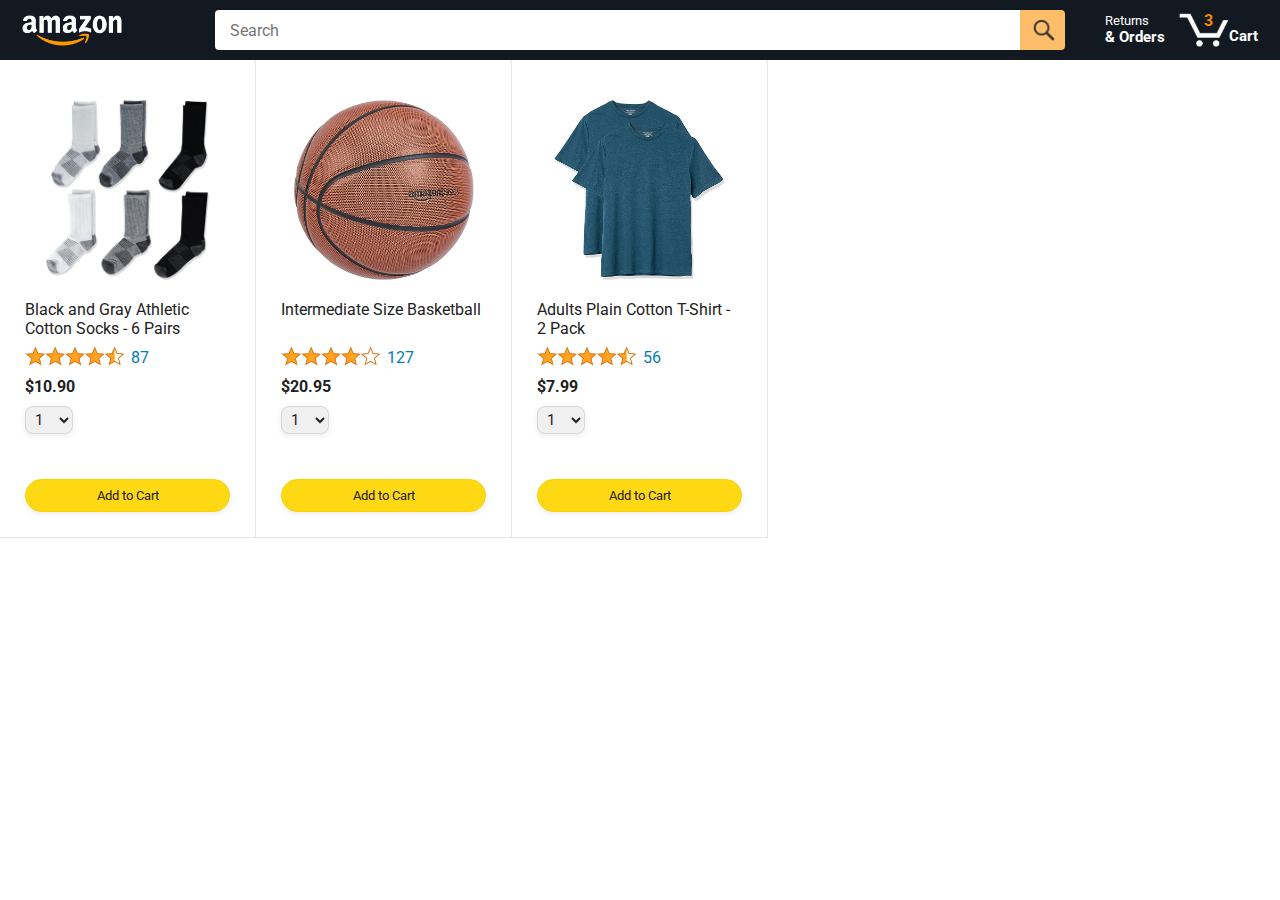
==== index.html @ 4aeb99c5 "fixed the paths" ====
<!DOCTYPE html>
<html>

<head>
  <title>Amazon Project</title>

  <!-- This code is needed for responsive design to work.
      (Responsive design = make the website look good on
      smaller screen sizes like a phone or a tablet). -->
  <meta name="viewport" content="width=device-width, initial-scale=1">

  <!-- Load a font called Roboto from Google Fonts. -->
  <link rel="preconnect" href="https://fonts.googleapis.com">
  <link rel="preconnect" href="https://fonts.gstatic.com" crossorigin>
  <link href="https://fonts.googleapis.com/css2?family=Roboto:wght@400;500;700&display=swap" rel="stylesheet">

  <!-- Here are the CSS files for this page. -->
  <link rel="stylesheet" href="styles/shared/general.css">
  <link rel="stylesheet" href="styles/shared/amazon-header.css">
  <link rel="stylesheet" href="styles/pages/amazon.css">
</head>

<body>
  <div class="amazon-header">
    <div class="amazon-header-left-section">
      <a href="index.html" class="header-link">
        <img class="amazon-logo" src="images/amazon-logo-white.png">
        <img class="amazon-mobile-logo" src="images/amazon-mobile-logo-white.png">
      </a>
    </div>

    <div class="amazon-header-middle-section">
      <input class="search-bar" type="text" placeholder="Search">

      <button class="search-button">
        <img class="search-icon" src="images/icons/search-icon.png">
      </button>
    </div>

    <div class="amazon-header-right-section">
      <a class="orders-link header-link" href="orders.html">
        <span class="returns-text">Returns</span>
        <span class="orders-text">& Orders</span>
      </a>

      <a class="cart-link header-link" href="checkout.html">
        <img class="cart-icon" src="images/icons/cart-icon.png">
        <div class="cart-quantity">3</div>
        <div class="cart-text">Cart</div>
      </a>
    </div>
  </div>

  <div class="main">
    <div class="products-grid">
      <div class="product-container">
        <div class="product-image-container">
          <img class="product-image" src="images/products/athletic-cotton-socks-6-pairs.jpg">
        </div>

        <div class="product-name limit-text-to-2-lines">
          Black and Gray Athletic Cotton Socks - 6 Pairs
        </div>

        <div class="product-rating-container">
          <img class="product-rating-stars" src="images/ratings/rating-45.png">
          <div class="product-rating-count link-primary">
            87
          </div>
        </div>

        <div class="product-price">
          $10.90
        </div>

        <div class="product-quantity-container">
          <select>
            <option selected value="1">1</option>
            <option value="2">2</option>
            <option value="3">3</option>
            <option value="4">4</option>
            <option value="5">5</option>
            <option value="6">6</option>
            <option value="7">7</option>
            <option value="8">8</option>
            <option value="9">9</option>
            <option value="10">10</option>
          </select>
        </div>

        <div class="product-spacer"></div>

        <div class="added-to-cart">
          <img src="images/icons/checkmark.png">
          Added
        </div>

        <button class="add-to-cart-button button-primary">
          Add to Cart
        </button>
      </div>

      <div class="product-container">
        <div class="product-image-container">
          <img class="product-image" src="images/products/intermediate-composite-basketball.jpg">
        </div>

        <div class="product-name limit-text-to-2-lines">
          Intermediate Size Basketball
        </div>

        <div class="product-rating-container">
          <img class="product-rating-stars" src="images/ratings/rating-40.png">
          <div class="product-rating-count link-primary">
            127
          </div>
        </div>

        <div class="product-price">
          $20.95
        </div>

        <div class="product-quantity-container">
          <select>
            <option selected value="1">1</option>
            <option value="2">2</option>
            <option value="3">3</option>
            <option value="4">4</option>
            <option value="5">5</option>
            <option value="6">6</option>
            <option value="7">7</option>
            <option value="8">8</option>
            <option value="9">9</option>
            <option value="10">10</option>
          </select>
        </div>

        <div class="product-spacer"></div>

        <div class="added-to-cart">
          <img src="images/icons/checkmark.png">
          Added
        </div>

        <button class="add-to-cart-button button-primary">
          Add to Cart
        </button>
      </div>

      <div class="product-container">
        <div class="product-image-container">
          <img class="product-image" src="images/products/adults-plain-cotton-tshirt-2-pack-teal.jpg">
        </div>

        <div class="product-name limit-text-to-2-lines">
          Adults Plain Cotton T-Shirt - 2 Pack
        </div>

        <div class="product-rating-container">
          <img class="product-rating-stars" src="images/ratings/rating-45.png">
          <div class="product-rating-count link-primary">
            56
          </div>
        </div>

        <div class="product-price">
          $7.99
        </div>

        <div class="product-quantity-container">
          <select>
            <option selected value="1">1</option>
            <option value="2">2</option>
            <option value="3">3</option>
            <option value="4">4</option>
            <option value="5">5</option>
            <option value="6">6</option>
            <option value="7">7</option>
            <option value="8">8</option>
            <option value="9">9</option>
            <option value="10">10</option>
          </select>
        </div>

        <div class="product-spacer"></div>

        <div class="added-to-cart">
          <img src="images/icons/checkmark.png">
          Added
        </div>

        <button class="add-to-cart-button button-primary">
          Add to Cart
        </button>
      </div>
    </div>
  </div>
</body>

</html>
---- styles/shared/general.css ----
body {
  font-family: Roboto, Arial;
  color: rgb(33, 33, 33);
  /* The <body> element has a default margin of 8px
     on all sides. This removes the default margins. */
  margin: 0;
}

/* <p> elements have a default margin on the top
   and bottom. This removes the default margins. */
p {
  margin: 0;
}

button {
  cursor: pointer;
}

select {
  cursor: pointer;
}

input, select, button {
  font-family: Roboto, Arial;
}

.button-primary {
  color: rgb(33, 33, 33);
  background-color: rgb(255, 216, 20);
  border: 1px solid rgb(252, 210, 0);
  border-radius: 8px;
  cursor: pointer;
  box-shadow: 0 2px 5px rgba(213, 217, 217, 0.5);
}

.button-primary:hover {
  background-color: rgb(247, 202, 0);
  border: 1px solid rgb(242, 194, 0);
}

.button-primary:active {
  background: rgb(255, 216, 20);
  border-color: rgb(252, 210, 0);
  box-shadow: none;
}

.button-secondary {
  color: rgb(33, 33, 33);
  background: white;
  border: 1px solid rgb(213, 217, 217);
  border-radius: 8px;
  cursor: pointer;
  box-shadow: 0 2px 5px rgba(213, 217, 217, 0.5);
}

.button-secondary:hover {
  background-color: rgb(247, 250, 250);
}

.button-secondary:active {
  background-color: rgb(237, 253, 255);
  box-shadow: none;
}

/* These styles will limit text to 2 lines. Anything
   beyond 2 lines will be replaced with "..."
   You can find this code by using an A.I. tool or by
   searching in Google.
   https://css-tricks.com/almanac/properties/l/line-clamp/ */
.limit-text-to-2-lines {
  display: -webkit-box;
  -webkit-line-clamp: 2;
  -webkit-box-orient: vertical;
  overflow: hidden;
}

.link-primary {
  color: rgb(1, 124, 182);
  cursor: pointer;
}

.link-primary:hover {
  color: rgb(196, 80, 0);
}

/* Styles for dropdown selectors. */
select {
  color: rgb(33, 33, 33);
  background-color: rgb(240, 240, 240);
  border: 1px solid rgb(213, 217, 217);
  border-radius: 8px;
  padding: 3px 5px;
  font-size: 15px;
  cursor: pointer;
  box-shadow: 0 2px 5px rgba(213, 217, 217, 0.5);
}

select:focus,
input:focus {
  outline: 2px solid rgb(255, 153, 0);
}
---- styles/shared/amazon-header.css ----
.amazon-header {
  background-color: rgb(19, 25, 33);
  color: white;
  padding-left: 15px;
  padding-right: 15px;

  display: flex;
  align-items: center;
  justify-content: space-between;

  position: fixed;
  top: 0;
  left: 0;
  right: 0;
  height: 60px;
}

.amazon-header-left-section {
  width: 180px;
}

@media (max-width: 800px) {
  .amazon-header-left-section {
    width: unset;
  }
}

.header-link {
  display: inline-block;
  padding: 6px;
  border-radius: 2px;
  cursor: pointer;
  text-decoration: none;
  border: 1px solid rgba(0, 0, 0, 0);
}

.header-link:hover {
  border: 1px solid white;
}

.amazon-logo {
  width: 100px;
  margin-top: 5px;
}

.amazon-mobile-logo {
  display: none;
}

@media (max-width: 575px) {
  .amazon-logo {
    display: none;
  }

  .amazon-mobile-logo {
    display: block;
    height: 35px;
    margin-top: 5px;
  }
}

.amazon-header-middle-section {
  flex: 1;
  max-width: 850px;
  margin-left: 10px;
  margin-right: 10px;
  display: flex;
}

.search-bar {
  flex: 1;
  width: 0;
  font-size: 16px;
  height: 38px;
  padding-left: 15px;
  border: none;
  border-top-left-radius: 4px;
  border-bottom-left-radius: 4px;
  border-top-right-radius: 0;
  border-bottom-right-radius: 0;
}

.search-button {
  background-color: rgb(254, 189, 105);
  border: none;
  width: 45px;
  height: 40px;
  border-top-right-radius: 4px;
  border-bottom-right-radius: 4px;
  flex-shrink: 0;
}

.search-icon {
  height: 22px;
  margin-left: 2px;
  margin-top: 3px;
}

.amazon-header-right-section {
  width: 180px;
  flex-shrink: 0;
  display: flex;
  justify-content: end;
}

.orders-link {
  color: white;
}

.returns-text {
  display: block;
  font-size: 13px;
}

.orders-text {
  display: block;
  font-size: 15px;
  font-weight: 700;
}

.cart-link {
  color: white;
  display: flex;
  align-items: center;
  position: relative;
}

.cart-icon {
  width: 50px;
}

.cart-text {
  margin-top: 12px;
  font-size: 15px;
  font-weight: 700;
}

.cart-quantity {
  color: rgb(240, 136, 4);
  font-size: 16px;
  font-weight: 700;

  position: absolute;
  top: 4px;
  left: 22px;
  
  width: 26px;
  text-align: center;
}
---- styles/pages/amazon.css ----
.main {
  margin-top: 60px;
}

.products-grid {
  display: grid;

  /* - In CSS Grid, 1fr means a column will take up the
       remaining space in the grid.
     - If we write 1fr 1fr ... 1fr; 8 times, this will
       divide the grid into 8 columns, each taking up an
       equal amount of the space.
     - repeat(8, 1fr); is a shortcut for repeating "1fr"
       8 times (instead of typing out "1fr" 8 times).
       repeat(...) is a special property that works with
       display: grid; */
  grid-template-columns: repeat(8, 1fr);
}

/* @media is used to create responsive design (making the
   website look good on any screen size). This @media
   means when the screen width is 2000px or less, we
   will divide the grid into 7 columns instead of 8. */
@media (max-width: 2000px) {
  .products-grid {
    grid-template-columns: repeat(7, 1fr);
  }
}

/* This @media means when the screen width is 1600px or
   less, we will divide the grid into 6 columns. */
@media (max-width: 1600px) {
  .products-grid {
    grid-template-columns: repeat(6, 1fr);
  }
}

@media (max-width: 1300px) {
  .products-grid {
    grid-template-columns: repeat(5, 1fr);
  }
}

@media (max-width: 1000px) {
  .products-grid {
    grid-template-columns: repeat(4, 1fr);
  }
}

@media (max-width: 800px) {
  .products-grid {
    grid-template-columns: repeat(3, 1fr);
  }
}

@media (max-width: 575px) {
  .products-grid {
    grid-template-columns: repeat(2, 1fr);
  }
}

@media (max-width: 450px) {
  .products-grid {
    grid-template-columns: 1fr;
  }
}

.product-container {
  padding-top: 40px;
  padding-bottom: 25px;
  padding-left: 25px;
  padding-right: 25px;

  border-right: 1px solid rgb(231, 231, 231);
  border-bottom: 1px solid rgb(231, 231, 231);

  display: flex;
  flex-direction: column;
}

.product-image-container {
  display: flex;
  justify-content: center;
  align-items: center;

  height: 180px;
  margin-bottom: 20px;
}

.product-image {
  /* Images will overflow their container by default. To
    prevent this, we set max-width and max-height to 100%
    so they stay inside their container. */
  max-width: 100%;
  max-height: 100%;
}

.product-name {
  height: 40px;
  margin-bottom: 5px;
}

.product-rating-container {
  display: flex;
  align-items: center;
  margin-bottom: 10px;
}

.product-rating-stars {
  width: 100px;
  margin-right: 6px;
}

.product-rating-count {
  color: rgb(1, 124, 182);
  cursor: pointer;
  margin-top: 3px;
}

.product-price {
  font-weight: 700;
  margin-bottom: 10px;
}

.product-quantity-container {
  margin-bottom: 17px;
}

.product-spacer {
  flex: 1;
}

.added-to-cart {
  color: rgb(6, 125, 98);
  font-size: 16px;

  display: flex;
  align-items: center;
  margin-bottom: 8px;

  /* At first, the "Added to cart" message will
     be invisible. Use JavaScript to change the
     opacity and make it visible. */
  opacity: 0;
}

.added-to-cart img {
  height: 20px;
  margin-right: 5px;
}

.add-to-cart-button {
  width: 100%;
  padding: 8px;
  border-radius: 50px;
}
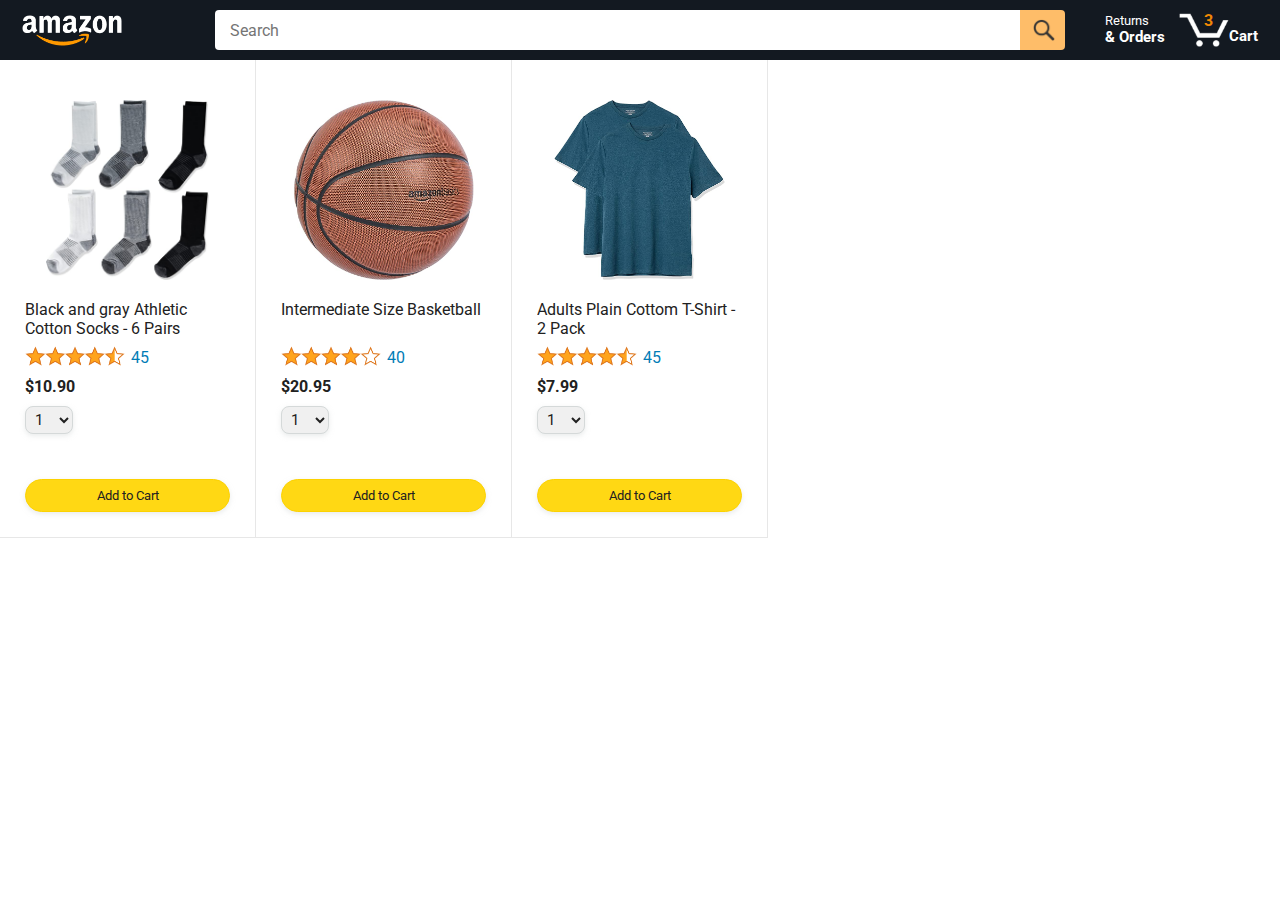
==== commit 24a1fafc: "Generate HTML with JavaScript" ====
--- a/index.html
+++ b/index.html
@@ -52,149 +52,10 @@
   </div>
 
   <div class="main">
-    <div class="products-grid">
-      <div class="product-container">
-        <div class="product-image-container">
-          <img class="product-image" src="images/products/athletic-cotton-socks-6-pairs.jpg">
-        </div>
-
-        <div class="product-name limit-text-to-2-lines">
-          Black and Gray Athletic Cotton Socks - 6 Pairs
-        </div>
-
-        <div class="product-rating-container">
-          <img class="product-rating-stars" src="images/ratings/rating-45.png">
-          <div class="product-rating-count link-primary">
-            87
-          </div>
-        </div>
-
-        <div class="product-price">
-          $10.90
-        </div>
-
-        <div class="product-quantity-container">
-          <select>
-            <option selected value="1">1</option>
-            <option value="2">2</option>
-            <option value="3">3</option>
-            <option value="4">4</option>
-            <option value="5">5</option>
-            <option value="6">6</option>
-            <option value="7">7</option>
-            <option value="8">8</option>
-            <option value="9">9</option>
-            <option value="10">10</option>
-          </select>
-        </div>
-
-        <div class="product-spacer"></div>
-
-        <div class="added-to-cart">
-          <img src="images/icons/checkmark.png">
-          Added
-        </div>
-
-        <button class="add-to-cart-button button-primary">
-          Add to Cart
-        </button>
-      </div>
-
-      <div class="product-container">
-        <div class="product-image-container">
-          <img class="product-image" src="images/products/intermediate-composite-basketball.jpg">
-        </div>
-
-        <div class="product-name limit-text-to-2-lines">
-          Intermediate Size Basketball
-        </div>
-
-        <div class="product-rating-container">
-          <img class="product-rating-stars" src="images/ratings/rating-40.png">
-          <div class="product-rating-count link-primary">
-            127
-          </div>
-        </div>
-
-        <div class="product-price">
-          $20.95
-        </div>
-
-        <div class="product-quantity-container">
-          <select>
-            <option selected value="1">1</option>
-            <option value="2">2</option>
-            <option value="3">3</option>
-            <option value="4">4</option>
-            <option value="5">5</option>
-            <option value="6">6</option>
-            <option value="7">7</option>
-            <option value="8">8</option>
-            <option value="9">9</option>
-            <option value="10">10</option>
-          </select>
-        </div>
-
-        <div class="product-spacer"></div>
-
-        <div class="added-to-cart">
-          <img src="images/icons/checkmark.png">
-          Added
-        </div>
-
-        <button class="add-to-cart-button button-primary">
-          Add to Cart
-        </button>
-      </div>
-
-      <div class="product-container">
-        <div class="product-image-container">
-          <img class="product-image" src="images/products/adults-plain-cotton-tshirt-2-pack-teal.jpg">
-        </div>
-
-        <div class="product-name limit-text-to-2-lines">
-          Adults Plain Cotton T-Shirt - 2 Pack
-        </div>
-
-        <div class="product-rating-container">
-          <img class="product-rating-stars" src="images/ratings/rating-45.png">
-          <div class="product-rating-count link-primary">
-            56
-          </div>
-        </div>
-
-        <div class="product-price">
-          $7.99
-        </div>
-
-        <div class="product-quantity-container">
-          <select>
-            <option selected value="1">1</option>
-            <option value="2">2</option>
-            <option value="3">3</option>
-            <option value="4">4</option>
-            <option value="5">5</option>
-            <option value="6">6</option>
-            <option value="7">7</option>
-            <option value="8">8</option>
-            <option value="9">9</option>
-            <option value="10">10</option>
-          </select>
-        </div>
-
-        <div class="product-spacer"></div>
-
-        <div class="added-to-cart">
-          <img src="images/icons/checkmark.png">
-          Added
-        </div>
-
-        <button class="add-to-cart-button button-primary">
-          Add to Cart
-        </button>
-      </div>
+    <div class="products-grid js-products-grid">
     </div>
   </div>
+  <script src="./scripts/amazon.js"></script>
 </body>
 
 </html>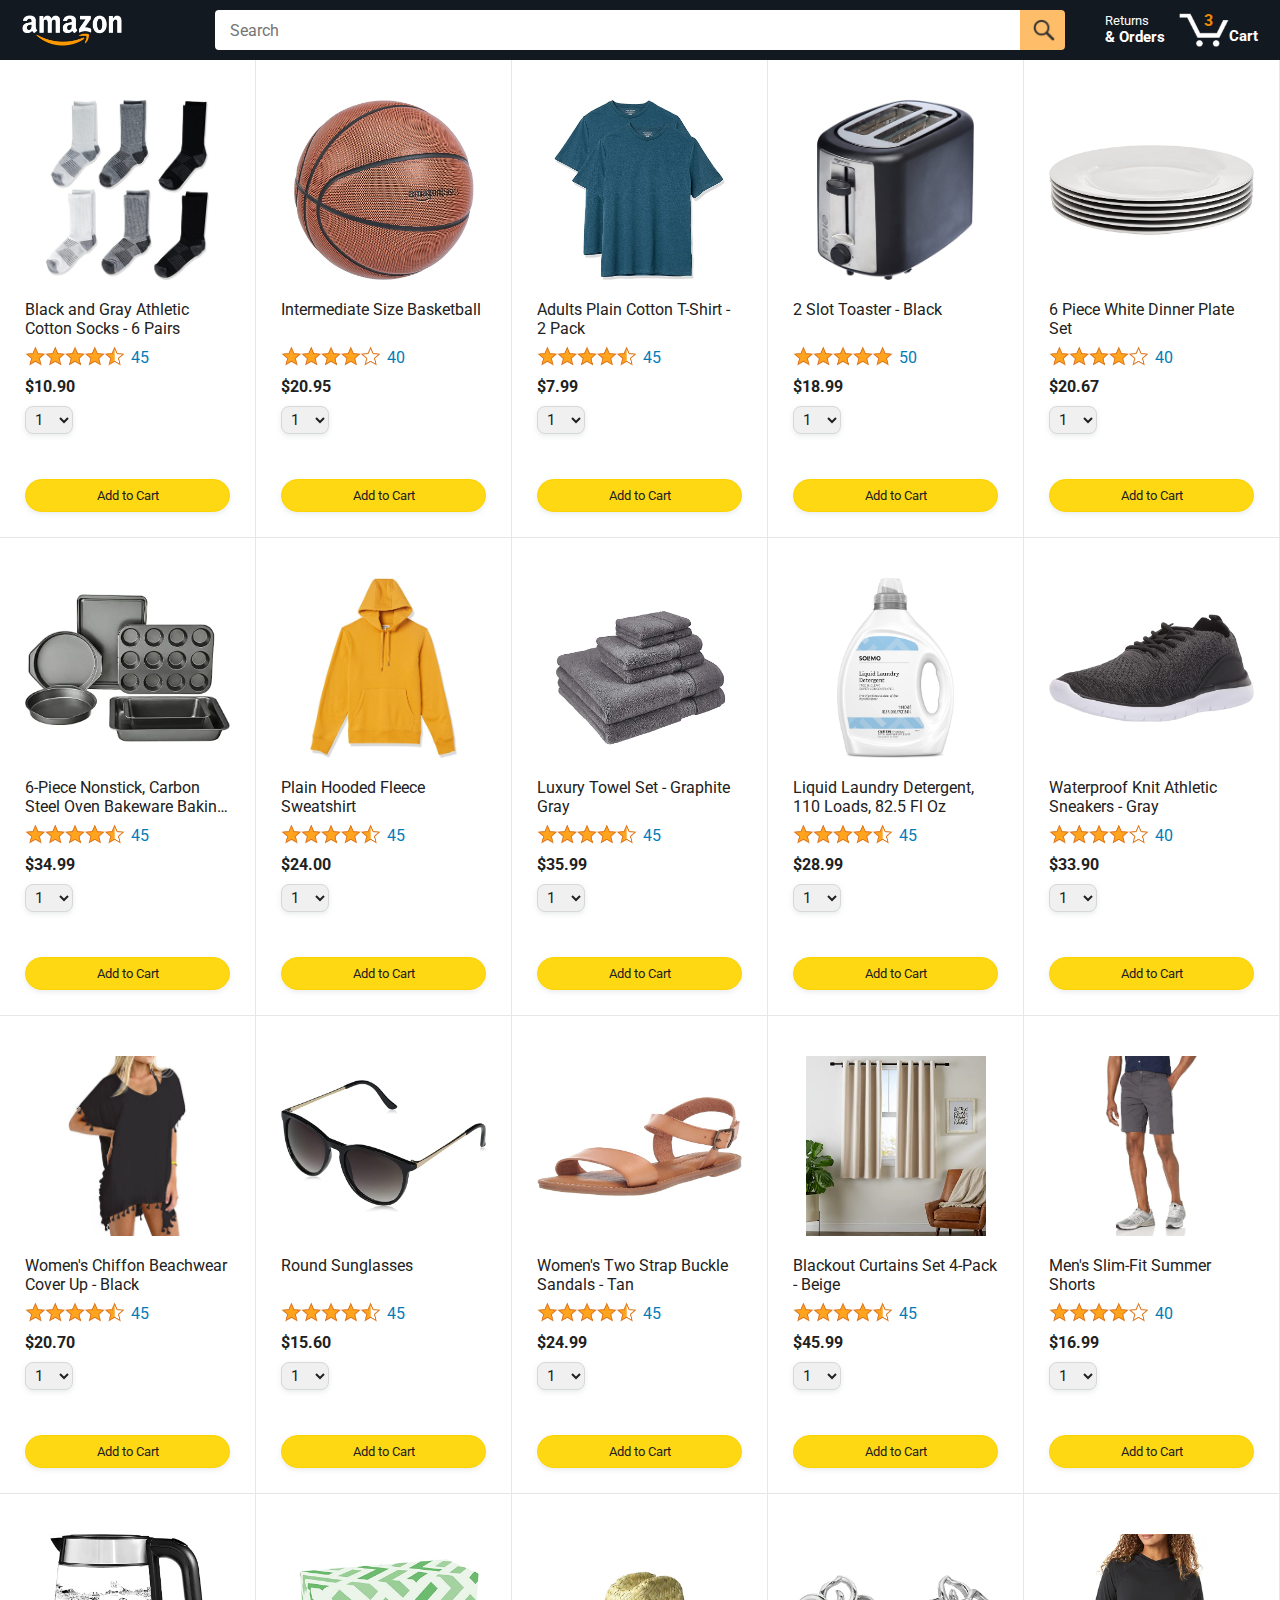
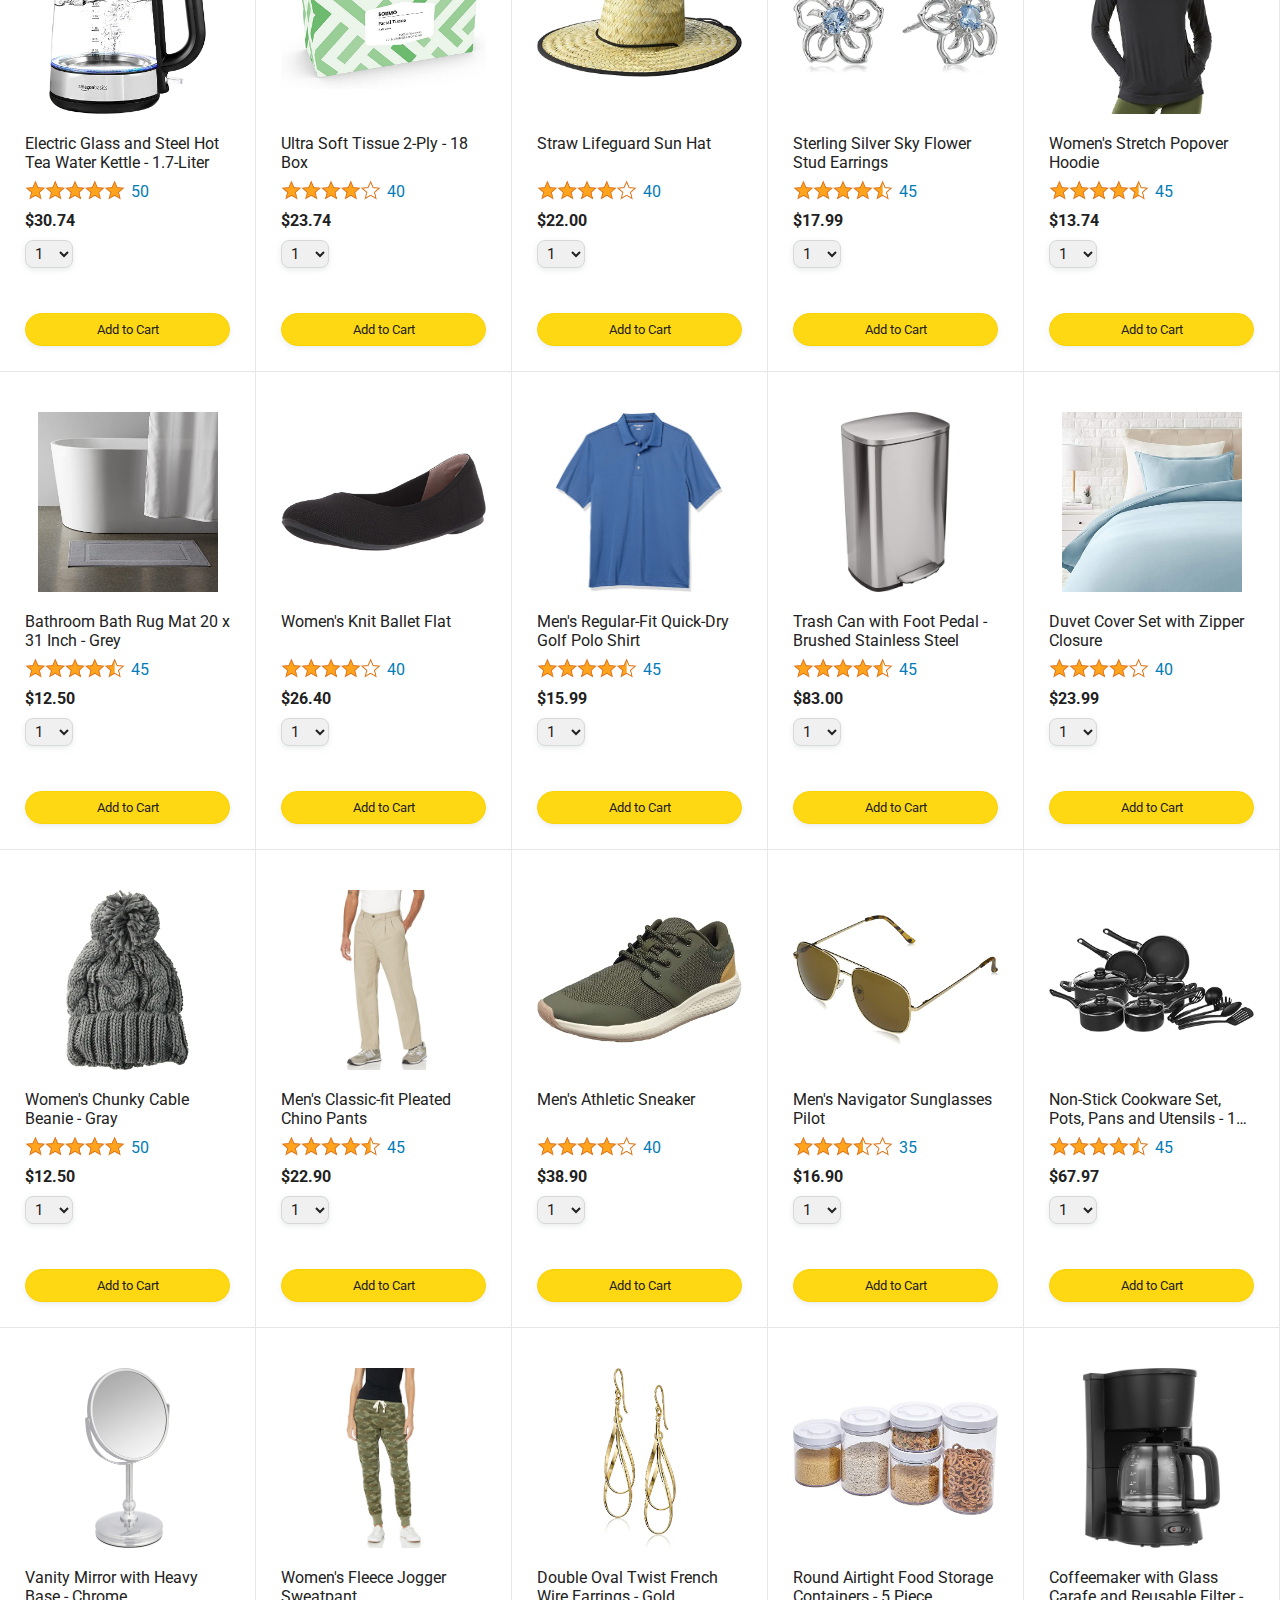
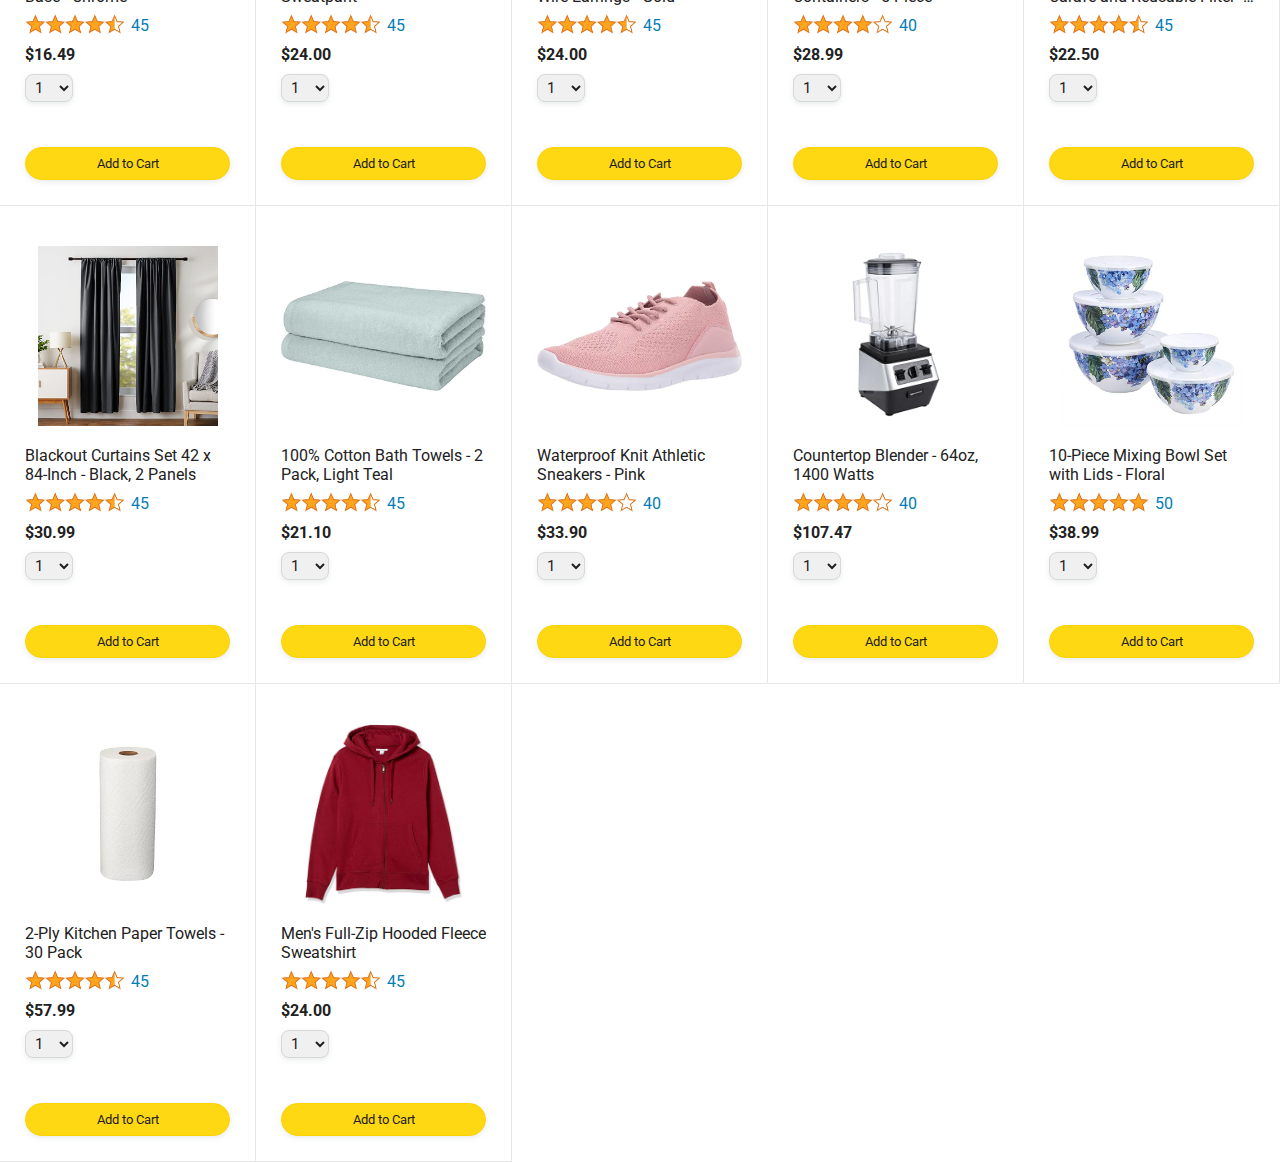
==== commit 79ef22a0: "Use products.js file" ====
--- a/index.html
+++ b/index.html
@@ -55,6 +55,7 @@
     <div class="products-grid js-products-grid">
     </div>
   </div>
+  <script src="./data/products.js"></script>
   <script src="./scripts/amazon.js"></script>
 </body>
 
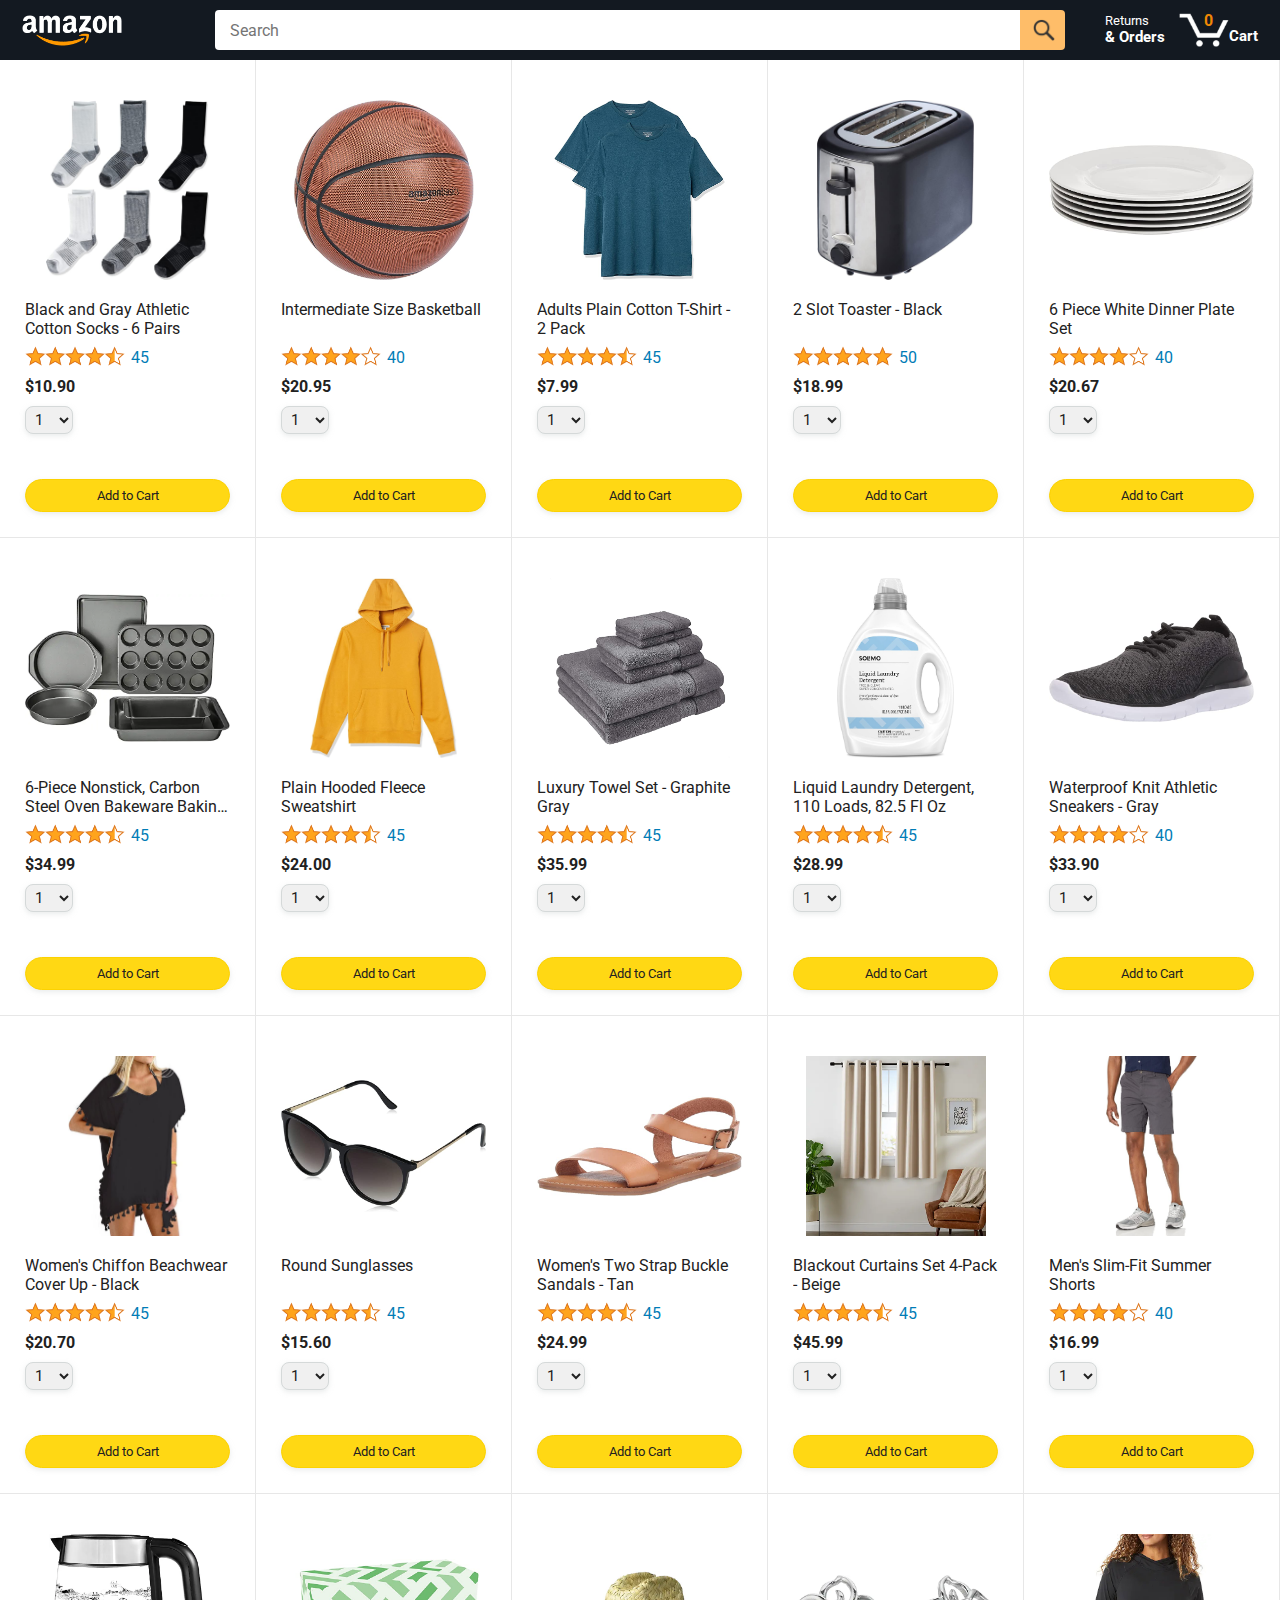
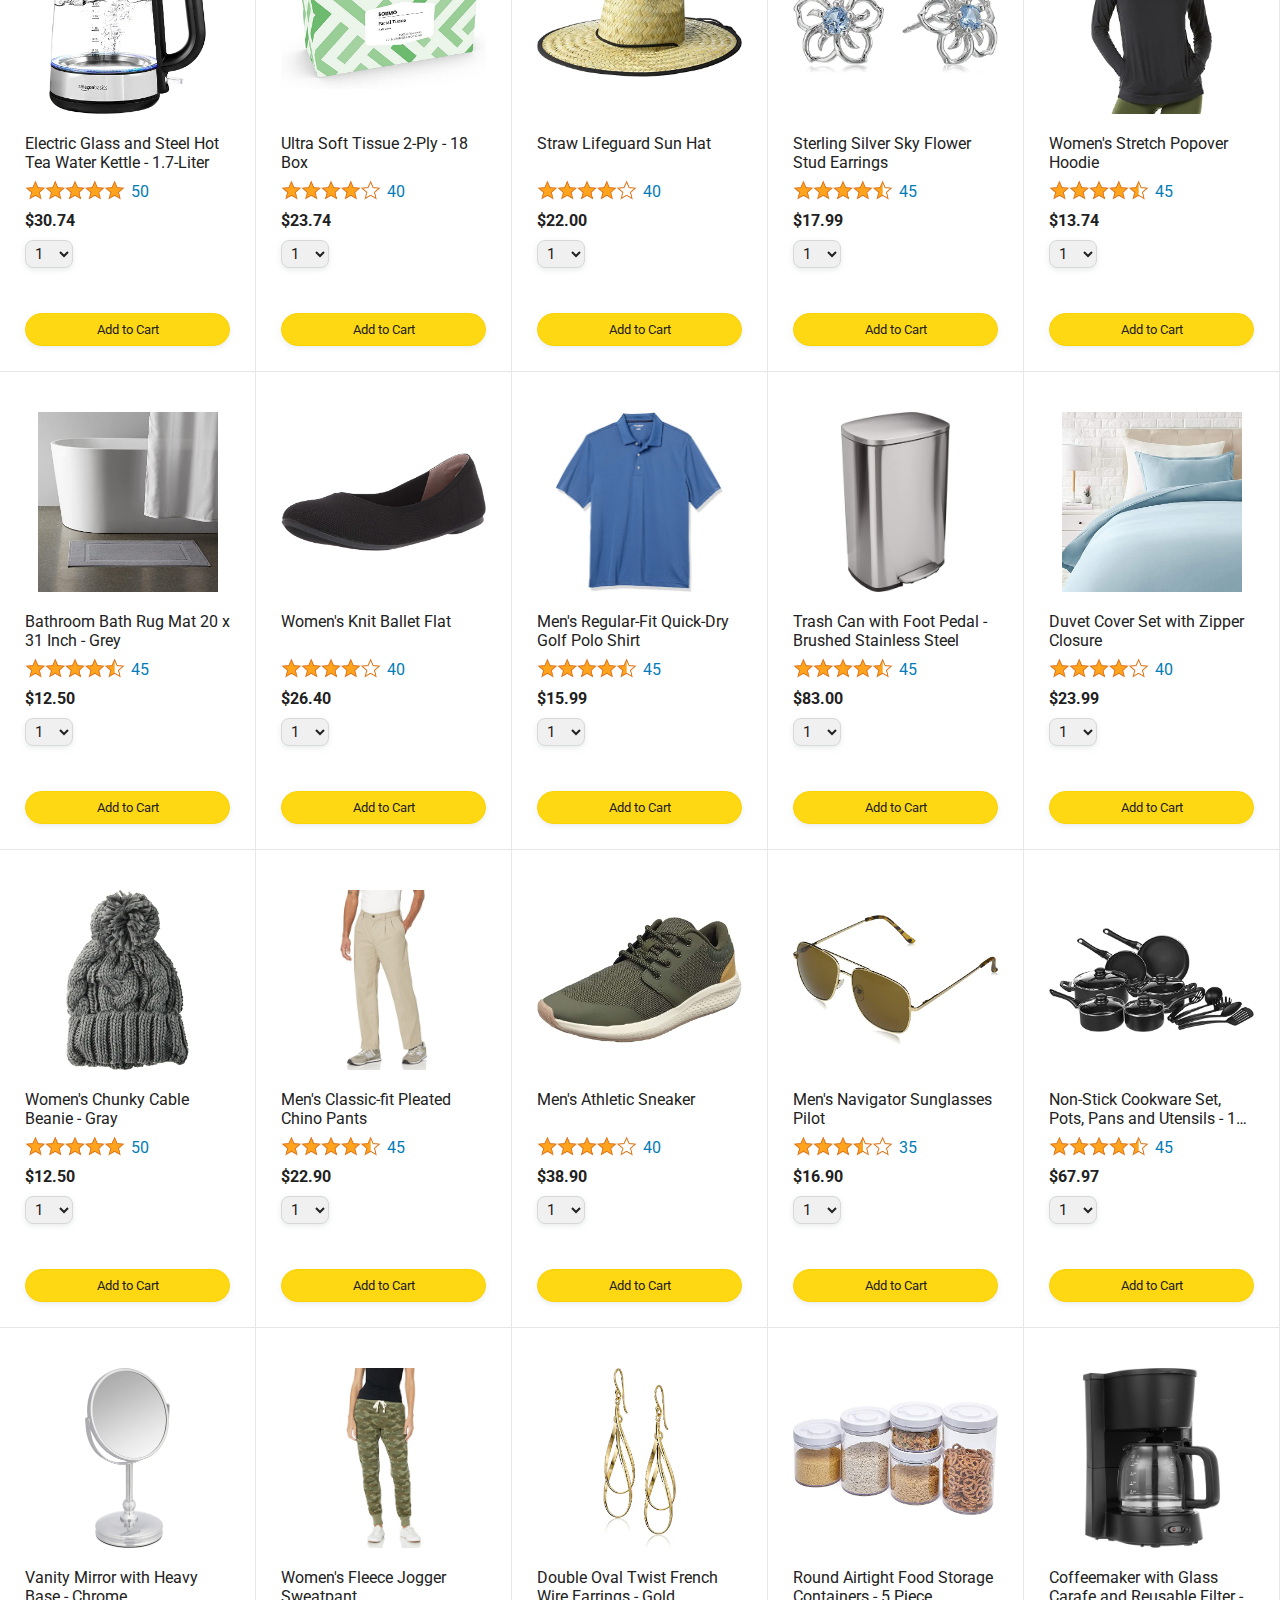
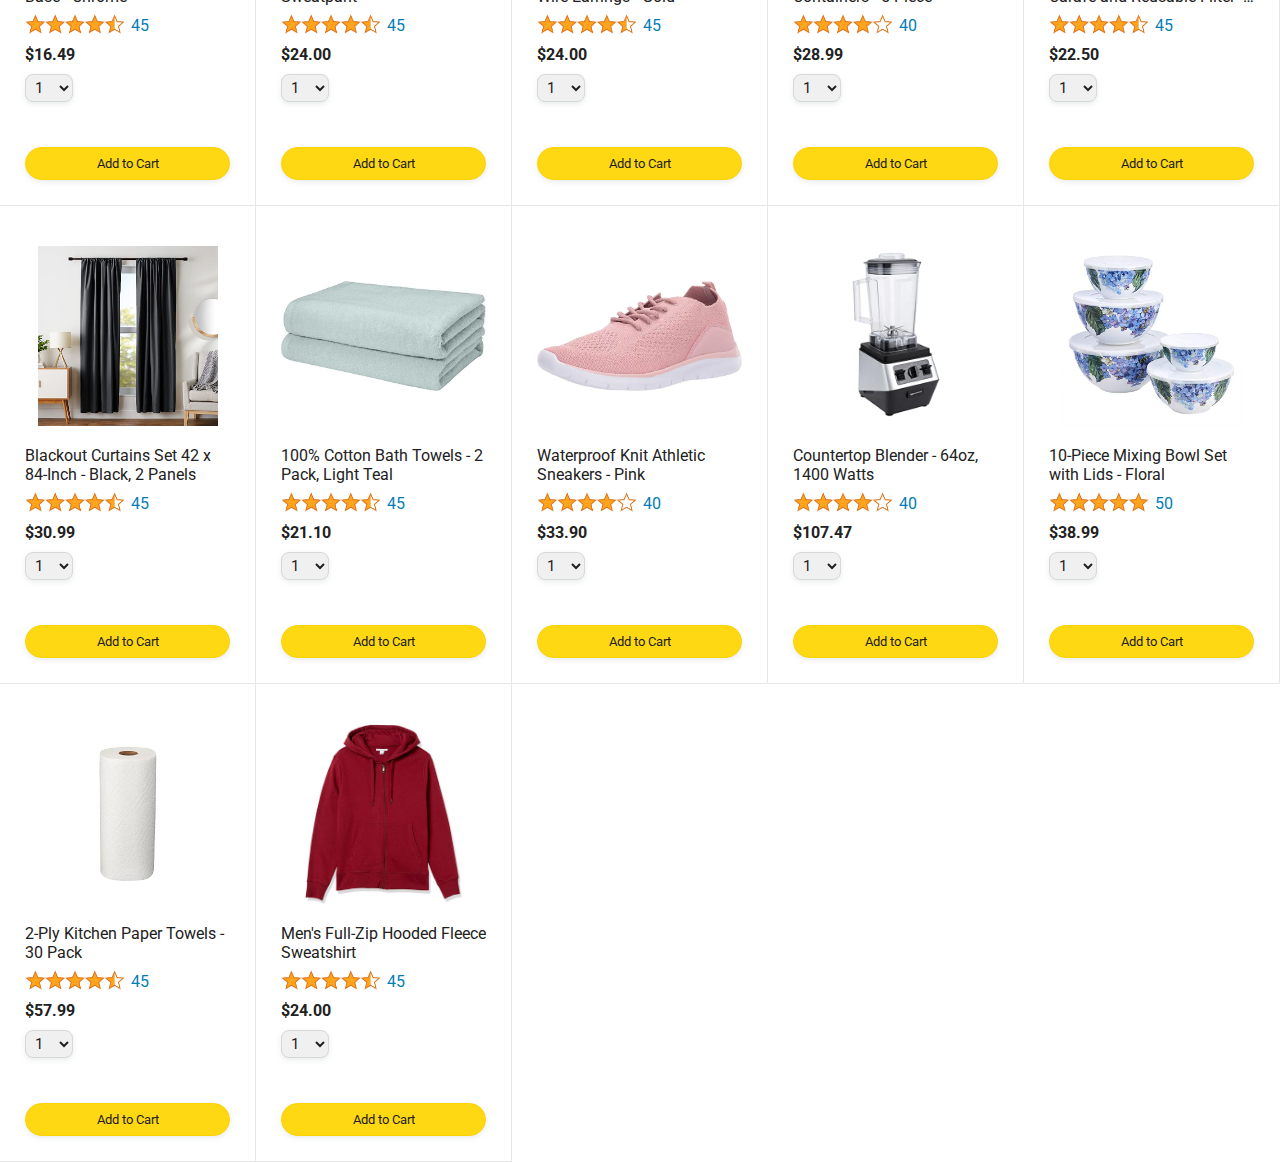
==== commit 524109c8: "Make the cart quantity interactive" ====
--- a/index.html
+++ b/index.html
@@ -45,7 +45,7 @@
 
       <a class="cart-link header-link" href="checkout.html">
         <img class="cart-icon" src="images/icons/cart-icon.png">
-        <div class="cart-quantity">3</div>
+        <div class="cart-quantity js-cart-quantity">0</div>
         <div class="cart-text">Cart</div>
       </a>
     </div>
@@ -55,6 +55,7 @@
     <div class="products-grid js-products-grid">
     </div>
   </div>
+  <script src="./data/cart.js"></script>
   <script src="./data/products.js"></script>
   <script src="./scripts/amazon.js"></script>
 </body>
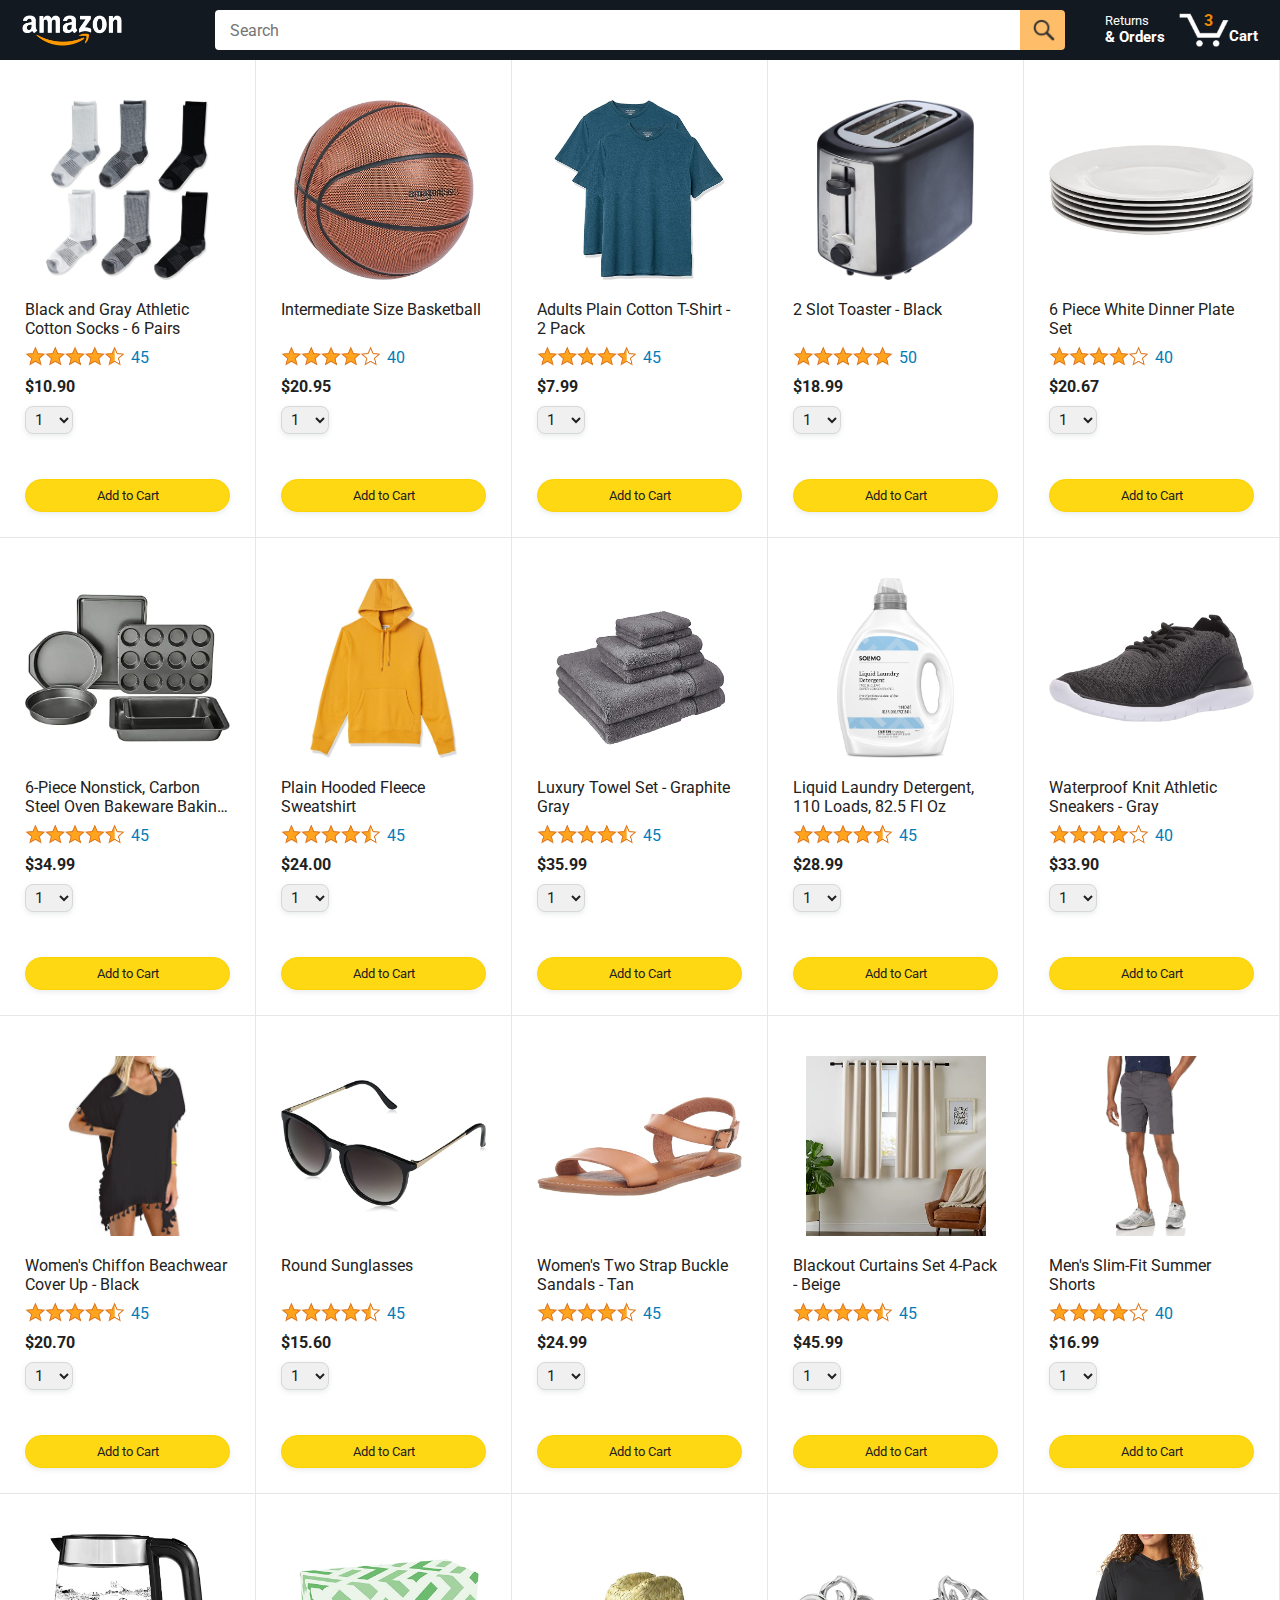
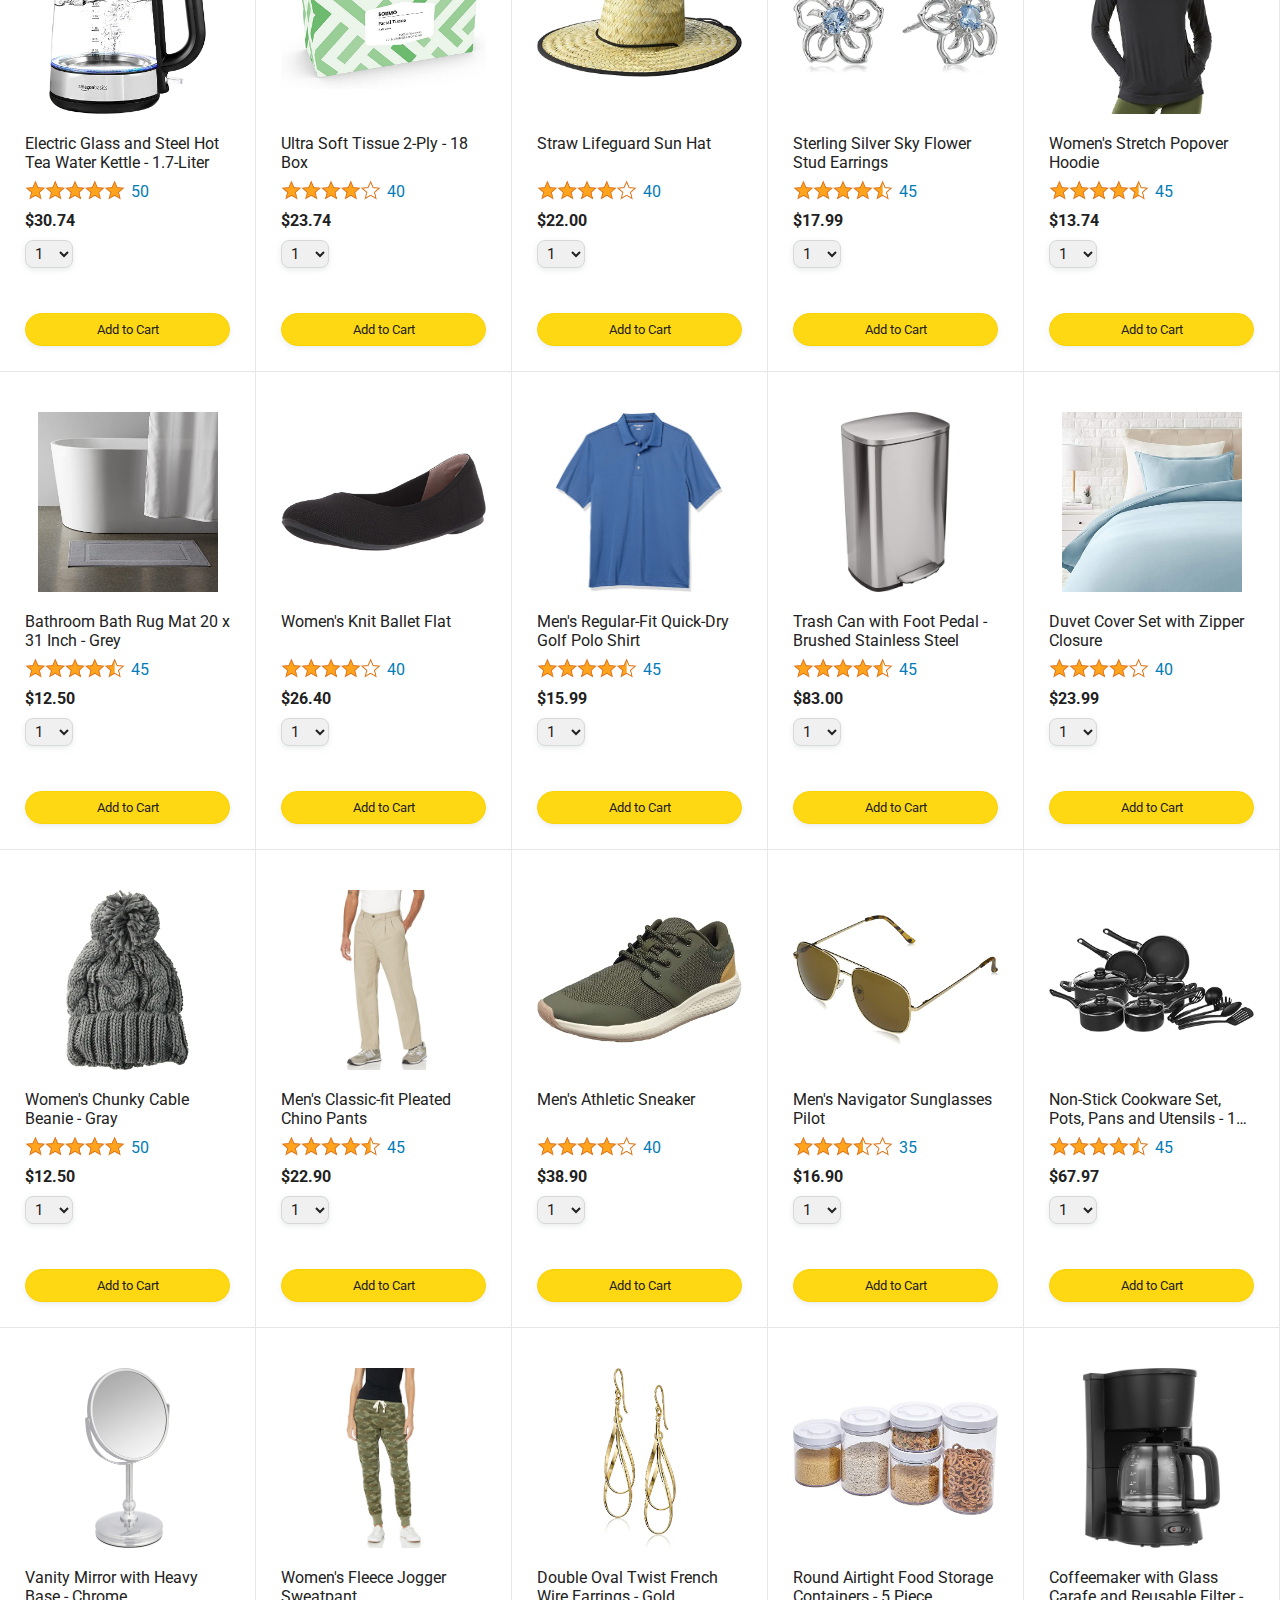
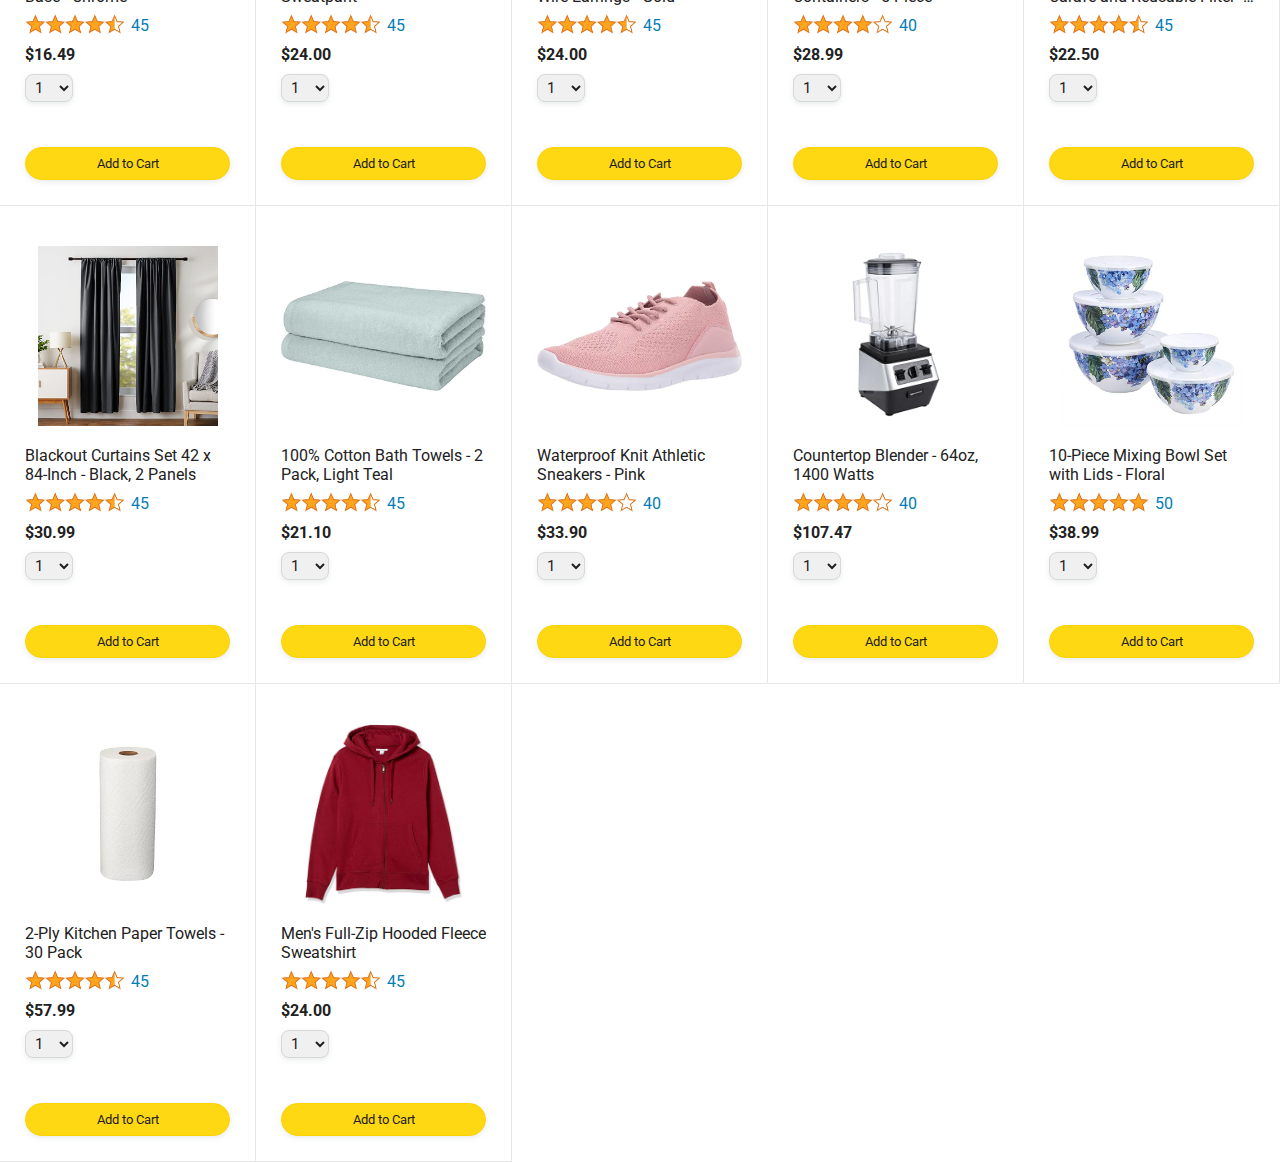
==== commit 30f83653: "Solved all the exercises of lesson 14" ====
--- a/index.html
+++ b/index.html
@@ -45,7 +45,7 @@
 
       <a class="cart-link header-link" href="checkout.html">
         <img class="cart-icon" src="images/icons/cart-icon.png">
-        <div class="cart-quantity js-cart-quantity">0</div>
+        <div class="cart-quantity js-cart-quantity"></div>
         <div class="cart-text">Cart</div>
       </a>
     </div>
@@ -55,9 +55,8 @@
     <div class="products-grid js-products-grid">
     </div>
   </div>
-  <script src="./data/cart.js"></script>
-  <script src="./data/products.js"></script>
-  <script src="./scripts/amazon.js"></script>
+
+  <script type="module" src="./scripts/amazon.js"></script>
 </body>
 
 </html>--- a/styles/pages/amazon.css
+++ b/styles/pages/amazon.css
@@ -154,3 +154,7 @@
   padding: 8px;
   border-radius: 50px;
 }
+
+.added-message {
+  opacity: 1;
+}